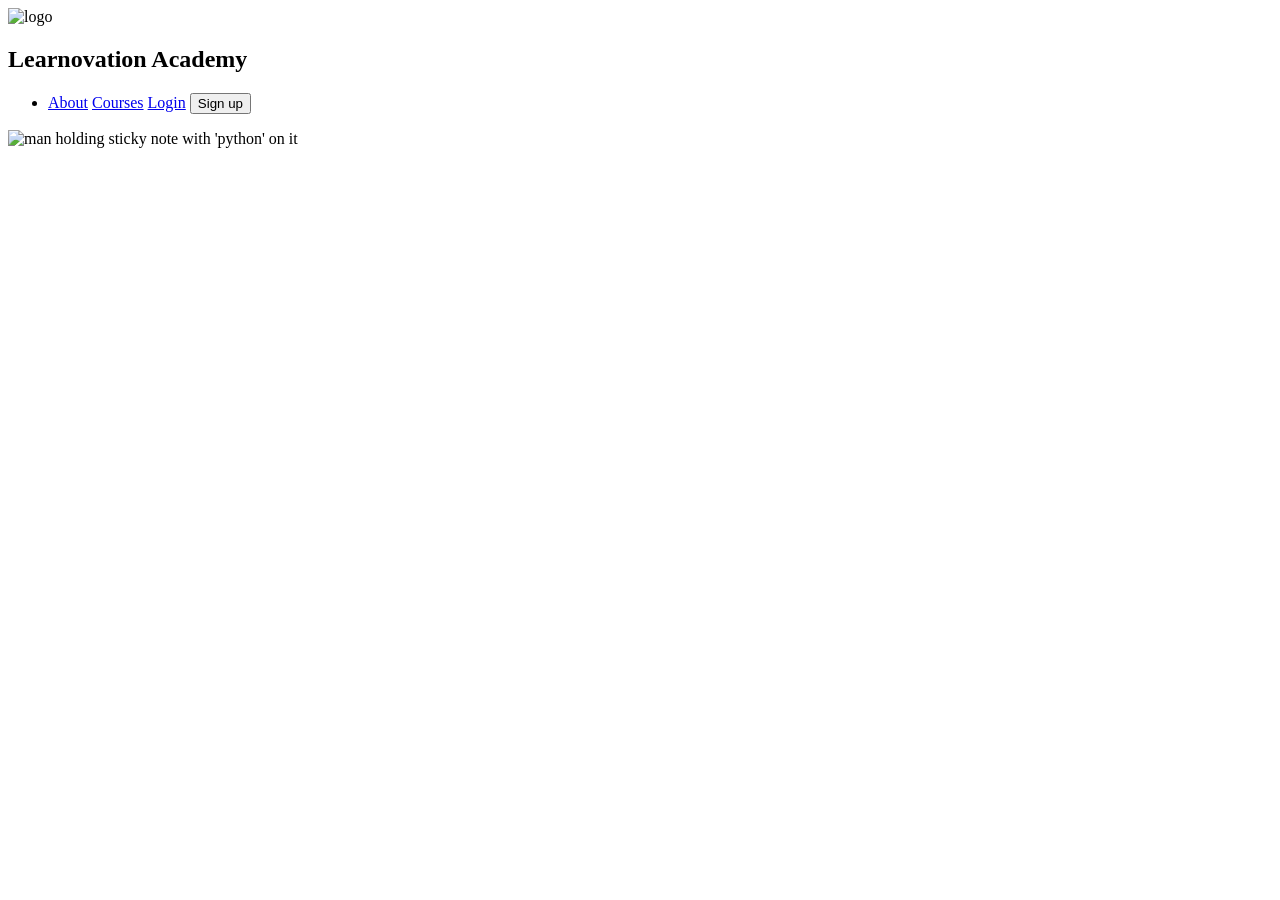
==== learnovation/learnovation_launchpad/templates/course-overview.html @ 9a23e2b3 "Added CSS file" ====
<!DOCTYPE html>
<html lang="en">
<head>
    <meta charset="UTF-8">
    <meta http-equiv="X-UA-Compatible" content="IE=edge">
    <meta name="viewport" content="width=device-width, initial-scale=1.0">
    <title>Python</title>
    <link rel="stylesheet" type="text/css" href="../static/css/course-overview.css">
    <!--Main Fonts-->
    <!--Lato-->
    <link rel="preconnect" href="https://fonts.googleapis.com">
    <link rel="preconnect" href="https://fonts.gstatic.com" crossorigin>
    <link href="https://fonts.googleapis.com/css2?family=Lato:ital,wght@0,100;0,300;0,400;0,700;0,900;1,100;1,300;1,400;1,700;1,900&display=swap" rel="stylesheet">
    <!--Open Sans-->
    <link rel="preconnect" href="https://fonts.googleapis.com">
    <link rel="preconnect" href="https://fonts.gstatic.com" crossorigin>
    <link href="https://fonts.googleapis.com/css2?family=Open+Sans:ital,wght@0,300..800;1,300..800&display=swap" rel="stylesheet">       
    <!--Alternative Fonts-->
    <!--Inter-->
    <link rel="preconnect" href="https://fonts.googleapis.com">
    <link rel="preconnect" href="https://fonts.gstatic.com" crossorigin>
    <link href="https://fonts.googleapis.com/css2?family=Inter:wght@100..900&family=Lato:ital,wght@0,100;0,300;0,400;0,700;0,900;1,100;1,300;1,400;1,700;1,900&family=Open+Sans:ital,wght@0,300..800;1,300..800&display=swap" rel="stylesheet">
    <!--Montserrat-->
    <link rel="preconnect" href="https://fonts.googleapis.com">
    <link rel="preconnect" href="https://fonts.gstatic.com" crossorigin>
    <link href="https://fonts.googleapis.com/css2?family=Inter:wght@100..900&family=Lato:ital,wght@0,100;0,300;0,400;0,700;0,900;1,100;1,300;1,400;1,700;1,900&family=Montserrat:ital,wght@0,100..900;1,100..900&family=Open+Sans:ital,wght@0,300..800;1,300..800&display=swap" rel="stylesheet">
    <!--PT Sans-->
    <link rel="preconnect" href="https://fonts.googleapis.com">
    <link rel="preconnect" href="https://fonts.gstatic.com" crossorigin>
    <link href="https://fonts.googleapis.com/css2?family=Inter:wght@100..900&family=Lato:ital,wght@0,100;0,300;0,400;0,700;0,900;1,100;1,300;1,400;1,700;1,900&family=Montserrat:ital,wght@0,100..900;1,100..900&family=Open+Sans:ital,wght@0,300..800;1,300..800&family=PT+Sans:ital,wght@0,400;0,700;1,400;1,700&display=swap" rel="stylesheet">
    <!--Source Sans Pro-->
</head>
<body>
    <!--Navigation Bar-->
    <header>
        <div class="site-name"> <!-- Logo Currently Not Working (?)-->
            <img src="../static/images/la-logo.png" alt="logo" width="70px" height="70px">
            <h2 class="header-title">Learnovation Academy</h2>
        </div>
        <div class="top-nav">
            <nav class="nav-bar">
                <ul class="header-list">
                    <li>
                        <a href="{% url 'about' %}" class="header-link">About</a>
                        <a href="Courses" class="header-link">Courses</a>
                        <a href="Login" class="header-link">Login</a>
                        <input id="submit" type="button" value="Sign up" class="signup-button">
                    </li>
                </ul>
            </nav>
        </div>
    </header>
    </header>
    <img src="/Users/fatemsumaiya/Learnovaction/Knowledge-Navigators/learnovation/learnovation_launchpad/static/images/landing-page/python.png" alt="man holding sticky note with 'python' on it" width="100px" height="100px">
</body>
</html>
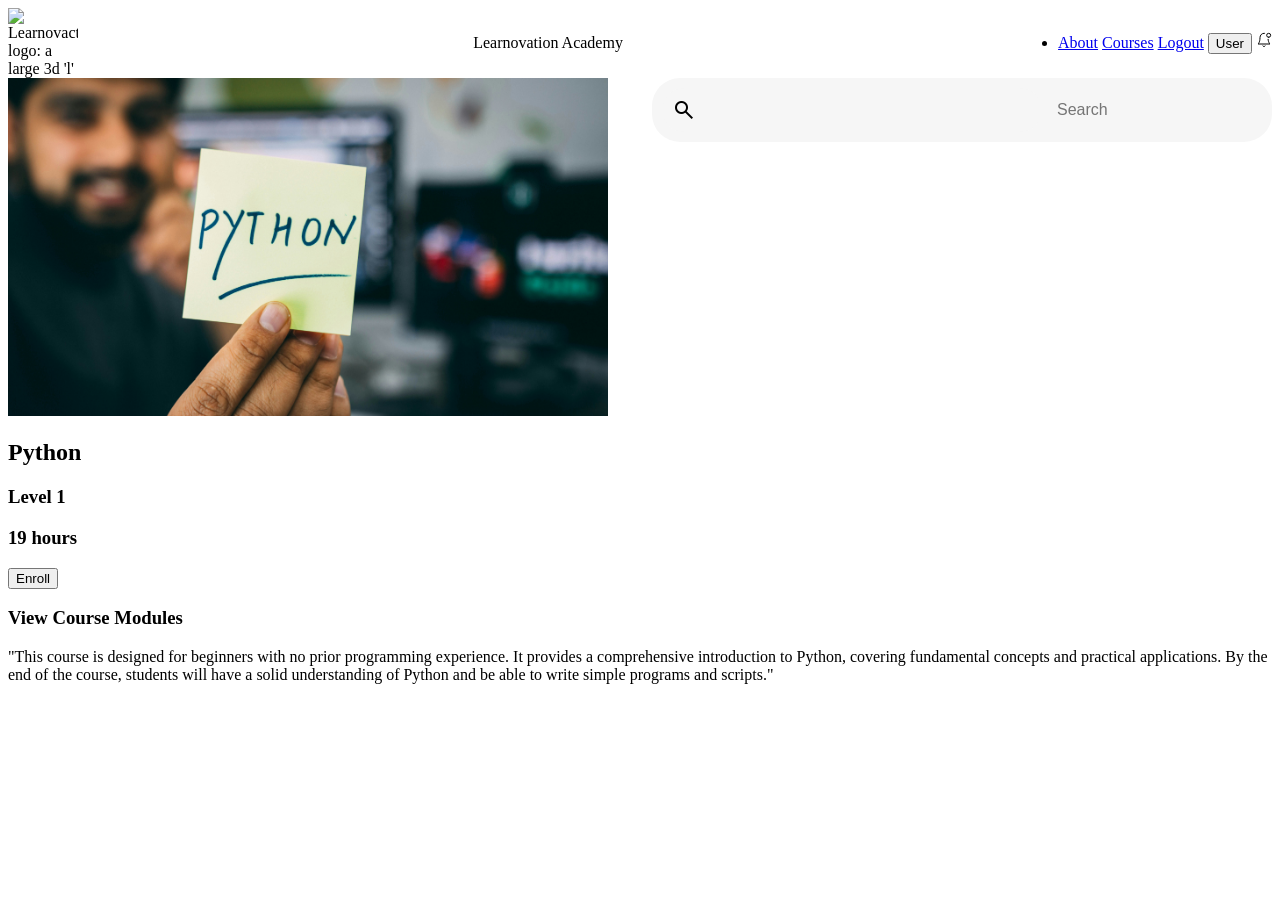
==== commit a2ac374e: "added designated images and started the html and css of website" ====
--- a/learnovation/learnovation_launchpad/templates/course-overview.html
+++ b/learnovation/learnovation_launchpad/templates/course-overview.html
@@ -4,6 +4,9 @@
     <meta charset="UTF-8">
     <meta http-equiv="X-UA-Compatible" content="IE=edge">
     <meta name="viewport" content="width=device-width, initial-scale=1.0">
+    <!--Content of Website-->
+    <meta name ="description" content ="Learn Python with Learnovaction. Designed for beginners,students will have a solid understanding of Python and be able to write simple programs and scripts. ">
+    <!--Website's Title-->
     <title>Python</title>
     <link rel="stylesheet" type="text/css" href="../static/css/course-overview.css">
     <!--Main Fonts-->
@@ -29,28 +32,64 @@
     <link rel="preconnect" href="https://fonts.gstatic.com" crossorigin>
     <link href="https://fonts.googleapis.com/css2?family=Inter:wght@100..900&family=Lato:ital,wght@0,100;0,300;0,400;0,700;0,900;1,100;1,300;1,400;1,700;1,900&family=Montserrat:ital,wght@0,100..900;1,100..900&family=Open+Sans:ital,wght@0,300..800;1,300..800&family=PT+Sans:ital,wght@0,400;0,700;1,400;1,700&display=swap" rel="stylesheet">
     <!--Source Sans Pro-->
+    <!--Search Bar Icon-->
+    <link rel="stylesheet" href="https://fonts.googleapis.com/css2?family=Material+Symbols+Outlined:opsz,wght,FILL,GRAD@24,400,0,0" />
 </head>
 <body>
     <!--Navigation Bar-->
     <header>
-        <div class="site-name"> <!-- Logo Currently Not Working (?)-->
-            <img src="../static/images/la-logo.png" alt="logo" width="70px" height="70px">
-            <h2 class="header-title">Learnovation Academy</h2>
-        </div>
-        <div class="top-nav">
-            <nav class="nav-bar">
-                <ul class="header-list">
-                    <li>
-                        <a href="{% url 'about' %}" class="header-link">About</a>
-                        <a href="Courses" class="header-link">Courses</a>
-                        <a href="Login" class="header-link">Login</a>
-                        <input id="submit" type="button" value="Sign up" class="signup-button">
-                    </li>
-                </ul>
-            </nav>
+        <!--Navbar-->
+        <div class ="header">
+                <nav class="nav-bar">
+                    <img src="../static/images/la-logo.png" alt="Learnovaction's logo: a large 3d 'l' letter with a blue gradient" width="70px" height="70px" 
+                    <h2 class="header-title">Learnovation Academy</h2>
+                    <ul class="nav-links">
+                        <li>
+                            <a href="about.html" class="header-link">About</a>
+                            <!--Todo: goes to Course Overviews-->
+                            <a href="Courses" class="header-link">Courses</a>
+                            <a href="Logout" class="header-link">Logout</a>
+                            <!--Todo: add in notification and user icon-->
+                            <button>User</button>
+                            <span class="iconoir--bell-notification"></span>
+                        </li>
+                    </ul>
+                </nav>
         </div>
     </header>
     </header>
-    <img src="/Users/fatemsumaiya/Learnovaction/Knowledge-Navigators/learnovation/learnovation_launchpad/static/images/landing-page/python.png" alt="man holding sticky note with 'python' on it" width="100px" height="100px">
+    <main>
+         <!--Search Bar-->
+        <form>
+            <div class="search">
+                <!--search icon is our class name for CSS to be applied. material-symbols-outlined is from google-->
+                <span class="search icon material-symbols-outlined">search</span>
+                <input class="search-input" type="search" placeholder="Search">
+            </div>
+        </form>
+        <!--Hero | Image aspect ratio: 16:9-->
+        <div class ="hero">
+            <div class="hero-image">
+                <img src="../static/images/python.jpg" alt="sticky note with the word Python written and underlined" width="600
+                px">
+            </div>
+            <div class="python-cointaner">
+                <h2>Python</h2>
+                <h3>Level 1</h3>
+                <!--To Do: insert Stars-->
+                <h3>19 hours</h3>
+                <button>Enroll</button>
+                <h3>View Course Modules</h3>
+            </div>
+        </div>
+        <div class="python-description">
+            <p>"This course is designed for beginners with no prior programming experience. 
+                It provides a comprehensive introduction to Python, covering fundamental concepts 
+                and practical applications. By the end of the course, students will have a solid 
+                understanding of Python and be able to write simple programs and scripts."</p>
+        </div>
+    <footer>
+
+    </footer>   
 </body>
 </html>
--- a/learnovation/learnovation_launchpad/static/css/course-overview.css
+++ b/learnovation/learnovation_launchpad/static/css/course-overview.css
@@ -0,0 +1,41 @@
+.iconoir--bell-notification {
+    display: inline-block;
+    width: 1em;
+    height: 1em;
+    --svg: url("data:image/svg+xml,%3Csvg xmlns='http://www.w3.org/2000/svg' viewBox='0 0 24 24'%3E%3Cpath fill='none' stroke='%23000' stroke-linecap='round' stroke-linejoin='round' stroke-width='1.5' d='M18.134 11C18.715 16.375 21 18 21 18H3s3-2.133 3-9.6c0-1.697.632-3.325 1.757-4.525S10.41 2 12 2q.507 0 1 .09M19 8a3 3 0 1 0 0-6a3 3 0 0 0 0 6m-5.27 13a2 2 0 0 1-3.46 0'/%3E%3C/svg%3E");
+    background-color: currentColor;
+    -webkit-mask-image: var(--svg);
+    mask-image: var(--svg);
+    -webkit-mask-repeat: no-repeat;
+    mask-repeat: no-repeat;
+    -webkit-mask-size: 100% 100%;
+    mask-size: 100% 100%;
+  }
+
+ .nav-bar {
+    display: flex;
+    align-items: center;
+    justify-content: space-between;
+  }
+
+/* To Do: fix margining of search button*/
+  .search{
+    width: max-content;
+    display: flex;
+    padding: 10px;
+    border-radius: 28px;
+    background-color: #f6f6f6;
+    float: right;
+    width: 600px;
+  }
+
+  .search-input{
+    font-size: 16px;
+    color: #33333333;
+    margin-left: 10px;
+    outline: none;
+    padding: 5px;
+    border: none;
+    background: transparent;
+    flex: 1;
+  }
